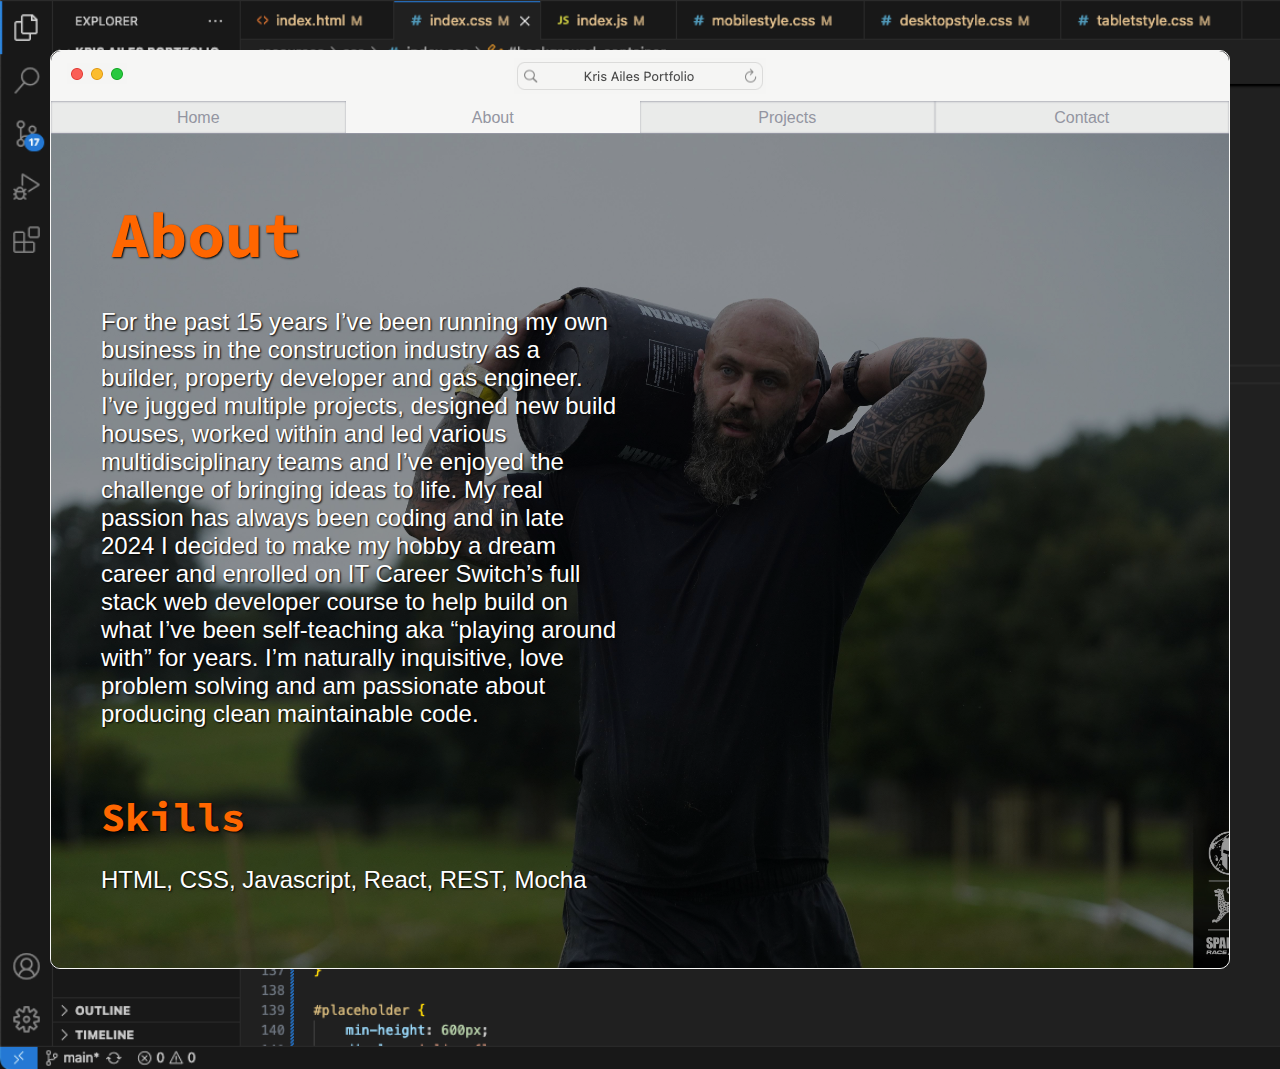
==== about.html @ efe9e151 "Added content to html files, added css styles for the updated html files, altered javascript animati" ====
<!DOCTYPE html>
<html lang="en">
    <head>
        <meta charset="UTF-8">
        <meta name="viewport" content="width=device-width, initial-scale=1.0">
        <title>About</title>
        <link rel="stylesheet" type="text/css" href="resources/css/index.css">
        <link rel="preconnect" href="https://fonts.googleapis.com">
        <link rel="preconnect" href="https://fonts.gstatic.com" crossorigin>
        <link href="https://fonts.googleapis.com/css2?family=Source+Code+Pro:ital,wght@0,200..900;1,200..900&display=swap" rel="stylesheet">
        <script defer src="resources/javascript/index.js"></script>
    </head>
    <body id="about">
        <div id="background-container">
            <div id="page-container">
                <header id="page-container-header">
                    <div id="close-buttons"><img src="resources/images/close-buttons.png" alt="Close buttons"></div>
                    <div id="search-bar"><img src="resources/images/search-bar.png" alt="Search bar"></div>
                </header>
                <nav>
                    <ul>
                        <li><a href="home.html">Home</a></li><li><span>About</span></li><li><a href="projects.html">Projects</a></li><li><a href="contact.html">Contact</a></li>
                    </ul>
                </nav>
                <main id="about-background">
                    <div id="layer">
                        <section id="page-content">
                            <h1>About</h1>
                            <p>For the past 15 years I&rsquo;ve been running my own business in the construction industry as a builder, property developer and gas engineer. I&rsquo;ve jugged multiple projects, designed new build houses, worked within and led various multidisciplinary teams and I&rsquo;ve enjoyed the challenge of bringing ideas to life.
                                My real passion has always been coding and in late 2024 I decided to make my hobby a dream career and enrolled on IT Career Switch&rsquo;s full stack web developer course to help build on what I&rsquo;ve been self-teaching aka “playing around with” for years.
                                I&rsquo;m naturally inquisitive, love problem solving and am passionate about producing clean maintainable code.</p>
                            <p id="skills-sub-heading">Skills</p>
                            <p>HTML, CSS, Javascript, React, REST, Mocha</p>
                            </section>  
                    </div>            
                </main>
            </div> 
        </div>
    </body>
</html>
---- resources/css/index.css ----
@import url("desktopstyle.css");
@import url("tabletstyle.css");
@import url("mobilestyle.css");

body {
    background-color: #191919;
    font-size: 16px;
    font-family: Arial, Helvetica, sans-serif;
    color: white;
    padding: 0;
    margin: 0;
    box-sizing: border-box;
}

h1 {
    font-family: "Source Code Pro", serif;
    font-style: normal;
    font-size: 64px;
    color: #FF6600;
    text-shadow: 1px 1px 2px black;
    margin: 10px;
}

h2 {
    font-family: "Source Code Pro", serif;
    font-size: 24px;
    text-shadow: 1px 1px 2px black;
    font-weight: 700;
    color: #FF6600;
}

#sub-heading {
    font-size: 40px;
    text-shadow: 1px 1px 2px black;
    font-weight: 700;
}

#skills-sub-heading {
    font-family: "Source Code Pro", serif;
    font-size: 40px;
    text-shadow: 1px 1px 2px black;
    font-weight: 700;
    color: #FF6600;
    margin-bottom: 0;
}

p {
    font-size: 24px;
    font-weight: 500;
    text-shadow: 1px 1px 2px black;
}

button,
input,
select,
textarea {
    display: block;
    font-size: 16px;
    width: 100%;
    height: 30px;
    padding: 5px;
    margin: 0;
    box-sizing: border-box;
    appearance: none;
    background-color: white;
    border: none;
    border-radius: 5px;
    box-shadow: inset 1px 1px 3px #ccc;
}

#contact-form {
    display: flex;
    flex-direction: column;
    max-width: 400px;
    margin: 0;
    padding: 25px;
    box-sizing: border-box;
    background-color: rgba(0, 0, 0, 0.5);
    border-radius: 10px;
}

#message {
    height: auto;
}

#form-output {
    display: none;
    flex-direction: column;
    max-width: 400px;
    margin: 0;
    padding: 25px;
    box-sizing: border-box;
    background-color: rgba(0, 0, 0, 0.5);
    border-radius: 10px;
}

.submit {
    font-size: 100%;
    margin: 0 auto;
    padding: 5px;
    width: 60%;
    text-shadow: none;
    background-color: #eaebea;
    color: #9395a1;
    box-shadow: inset 1px 1px 3px #9395a1;
    border: 0.5px solid #9395a1;
}

.submit:hover {
    background-color: lightgray;
}

header {
    display: flex;
    align-items: center;
    justify-content: center;
    background-color: #f6f6f5;
    margin: 0;
    height: 50px;
    width: 100%;
    border-top-left-radius: 10px;
    border-top-right-radius: 10px;
}

#close-buttons {
    margin: 12px auto auto 16px;
}

#search-bar {
    text-align: center;
    width: 100%;
    padding-top: 4px;
    padding-right: 76px;
}

nav {
    display: block;
}

nav ul {
    display: block;
    list-style-type: none;
    text-align: center;
    margin: 0;
    padding: 0;
}

nav ul li {
    width: 25%;
    display: inline-block;
}

nav ul li span {
    padding-top: 8px;
    display: inline-block;
    width: 100%;
    height: 24px;
    background-color: #f6f6f5;
    color: #9395a1;
    border-bottom: 0.5px solid #9395a1; 
}

nav li a {
    display: inline-block;
    width: 100%;
    height: 24px;
    background-color: #eaebea;
    color: #9395a1;
    text-decoration: none;
    padding-top: 8px;
    box-shadow: inset 0px 0.5px 2px #9395a1;
    border-bottom: 0.5px solid #9395a1;
}

nav li a:hover {
    background-color: lightgray;
}

main {
    display: flex;
    flex: 1 1 0;
    padding: 0px;
    background-color: black;
    width: 100%;
    border-radius: 0 0 10px 10px;
}

#background-container {
    display: flex;
    flex: 0 1 0;
    background-color: #191919;
    background-image: url("../images/page-background.png");
    background-repeat: no-repeat;
    background-size: cover;
    width: 100%;
    min-height: 970px;
}

#home-background {
    display: flex;
    flex: 1 1 0;
    background-image: url("../images/home-background.jpg");
    background-repeat: no-repeat;
    background-size: cover;
    background-position-y: center;
    background-position-x: center;
    width: 100%;
    border-radius: 0 0 10px 10px;
}

#about-background {
    display: flex;
    flex: 1 1 0;
    background-image: url("../images/about-background.jpeg");
    background-repeat: no-repeat;
    background-size: cover;
    background-position-y: center;
    background-position-x: center;
    width: 100%;
    border-radius: 0 0 10px 10px;
}

#projects-background {
    background-image: url("../images/projects-background.jpg");
    background-repeat: no-repeat;
    background-size: cover;
    background-position-y: center;
    background-position-x: center;
}

#contact-background {
    background-image: url("../images/contact-background.jpg");
    background-repeat: no-repeat;
    background-size: cover;
    background-position-y: center;
    background-position-x: center;
}

#page-container {
    animation: slide 1s forwards;
    transform: translate(-200%, 200%);
    display: flex;
    flex-direction: column;
    min-height: 820px;
    width: 100%;
    min-width: 370px;
    padding: 0;
    border: 0.5px solid #f6f6f5;
    border-radius: 10px;
}

@keyframes slide {
    0% {transform: translate(-200%, 200%);}
    100% {transform: translateY(0%);}
}

#layer {
    background-color: rgba(0, 0, 0, 0.4);
    width: 100%;
    border-radius: 0 0 10px 10px;
}

#page-content {
    display: flex;
    flex-direction: column;
    flex: 1 1 auto;
    border-radius: 10px;
}

#server-started {
    display: none;
    position: absolute;
    bottom: 25px;
    right: 15px;
    z-index: 2;
}

#server-offline {
    display: none;
    position: absolute;
    bottom: 24px;
    right: 14px;
    z-index: 1;
}

#github {
    background-color: white;
    height: 32px;
    width: 32px;
    border-radius: 100%;
}

#linkedin {
    width: 32px;
    height: 32px;
}

#contact-links {
    display: flex;
    align-items: center;
    flex-wrap: wrap;
    padding-top: 25px;
}

#contact-links span {
    padding: 10px;
}

#project-box {
    display: block;
    box-sizing: border-box;
    width: 80%;
    margin: 0 auto 50px auto;
}

#projects-list {
    display: flex;
    flex-flow: row wrap;
    align-items: center;
    justify-content: center;
    list-style: none;
    margin: 0;
    padding: 0;
}

.project-container {
    display: flex;
    flex-direction: column;
    flex: 0 1 auto;
    background-color: rgba(0, 0, 0, 0.5);
    width: 350px;
    height: 450px;
    margin: 10px;
    padding: 0px;
    opacity: 1;
}

.project-container p {
    font-size: 16px;
    font-weight: 400;
    padding-left: 10px;
    padding-right: 10px;
}

#kris-ailes-portfolio {
    display: none;
    flex-direction: column;
    justify-content: center;
    align-content: center;
    flex: 1 1 auto;
    text-align: center;
    width: 350px;
    height: 450px;
    position: absolute;
    background-color: rgba(255, 102, 0, 0.6);
    margin: 0px;
    padding: 0;
}

.project-button {
    width: 40%;
    margin: 0 auto;
    background-color: #FF6600;
    box-shadow: inset 1px 1px 3px black;
    font-size: 16px;
    font-weight: 400;
    text-shadow: 1px 1px 2px black;
    color: white;
}

.project-button:hover {
    box-shadow: 1px 1px 3px black;
}
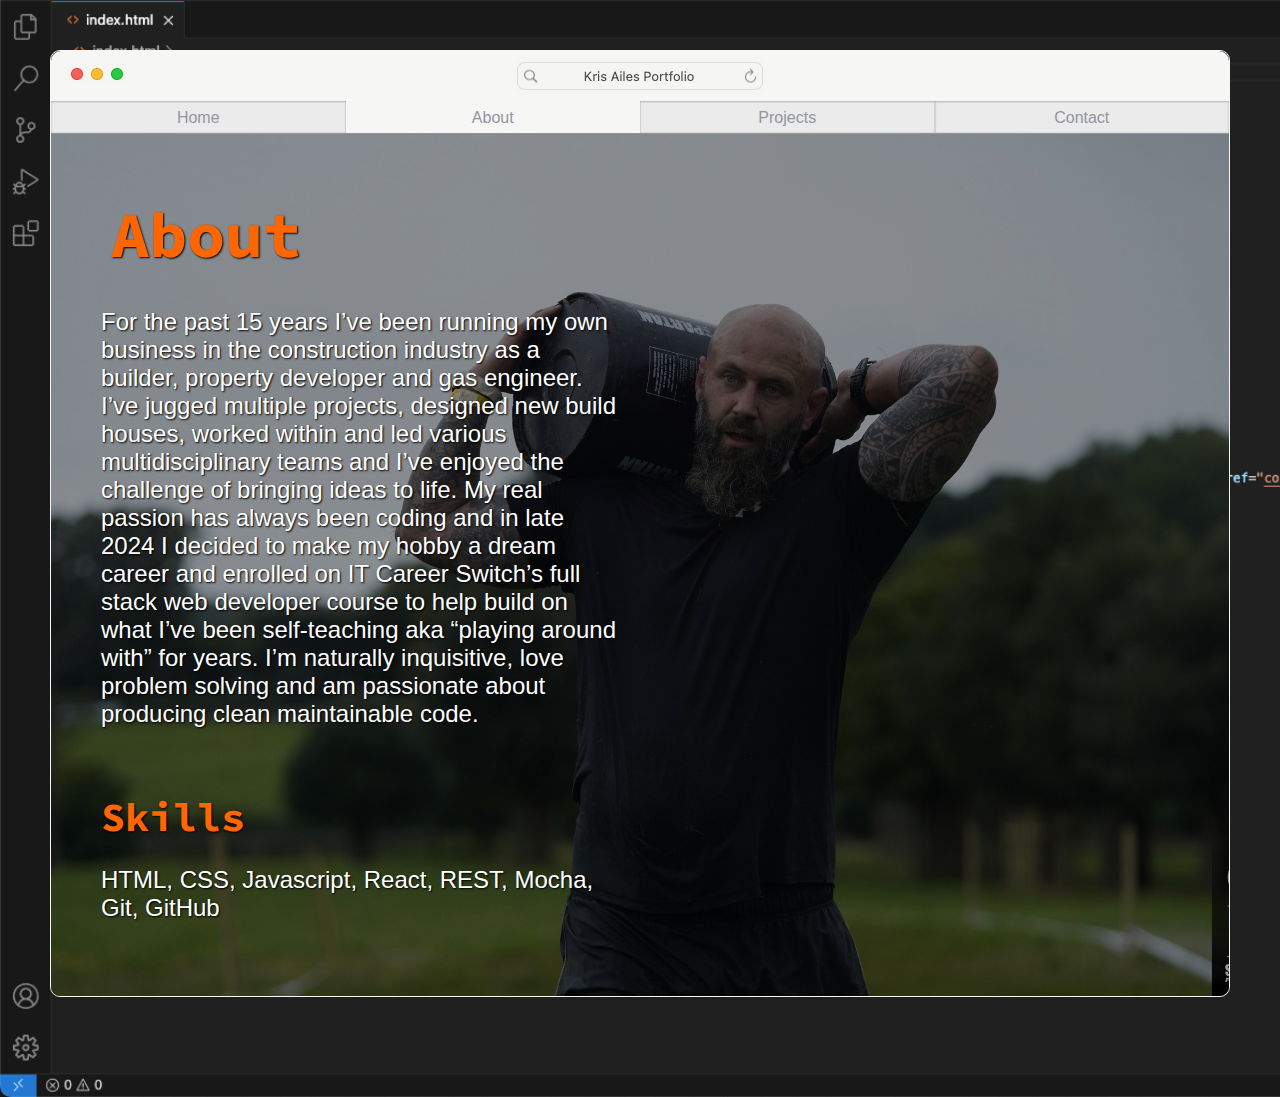
==== commit d9e0b41f: "Update links and related styles" ====
--- a/about.html
+++ b/about.html
@@ -11,30 +11,40 @@
         <script defer src="resources/javascript/index.js"></script>
     </head>
     <body id="about">
+        <!-- BACKGROUND CONTAINER to control the size of the background image in relation to screen size -->
         <div id="background-container">
+            <!-- MAIN PAGE CONTAINER to give the site the effect of being a seperate window from the background -->
             <div id="page-container">
+                <!-- This is the HEADER section -->
                 <header id="page-container-header">
                     <div id="close-buttons"><img src="resources/images/close-buttons.png" alt="Close buttons"></div>
                     <div id="search-bar"><img src="resources/images/search-bar.png" alt="Search bar"></div>
                 </header>
+                <!-- This is the NAV section -->
                 <nav>
                     <ul>
+                        <!-- NAV list items are on the same line to prevent white space in the nav bar -->
                         <li><a href="home.html">Home</a></li><li><span>About</span></li><li><a href="projects.html">Projects</a></li><li><a href="contact.html">Contact</a></li>
                     </ul>
                 </nav>
+                <!-- This is the MAIN section -->
                 <main id="about-background">
+                    <!-- div to add a filter effect on top of the background image to make the text easier to read -->
                     <div id="layer">
+                        <!-- main page content -->
                         <section id="page-content">
                             <h1>About</h1>
                             <p>For the past 15 years I&rsquo;ve been running my own business in the construction industry as a builder, property developer and gas engineer. I&rsquo;ve jugged multiple projects, designed new build houses, worked within and led various multidisciplinary teams and I&rsquo;ve enjoyed the challenge of bringing ideas to life.
                                 My real passion has always been coding and in late 2024 I decided to make my hobby a dream career and enrolled on IT Career Switch&rsquo;s full stack web developer course to help build on what I&rsquo;ve been self-teaching aka “playing around with” for years.
                                 I&rsquo;m naturally inquisitive, love problem solving and am passionate about producing clean maintainable code.</p>
                             <p id="skills-sub-heading">Skills</p>
-                            <p>HTML, CSS, Javascript, React, REST, Mocha</p>
+                            <p>HTML, CSS, Javascript, React, REST, Mocha, Git, GitHub</p>
                             </section>  
                     </div>            
                 </main>
             </div> 
         </div>
+        <!-- floating div to hold the back to the top button -->
+        <div id="back-to-top">Back to Top</div>
     </body>
 </html>--- a/resources/css/index.css
+++ b/resources/css/index.css
@@ -1,6 +1,8 @@
 @import url("desktopstyle.css");
 @import url("tabletstyle.css");
 @import url("mobilestyle.css");
+
+/* -------------------- UNIVERSAL STYLING --------------------*/
 
 body {
     background-color: #191919;
@@ -27,6 +29,141 @@
     text-shadow: 1px 1px 2px black;
     font-weight: 700;
     color: #FF6600;
+    padding-left: 10px;
+    padding-right: 10px;
+}
+
+p {
+    font-size: 24px;
+    font-weight: 500;
+    text-shadow: 1px 1px 2px black;
+}
+
+#page-content {
+    display: flex;
+    flex-direction: column;
+    flex: 1 1 auto;
+    border-radius: 10px;
+}
+
+#back-to-top {
+    display: none;
+    position: fixed;
+    bottom: 50px;
+    right: 50px;
+    border: 0.5px solid #f6f6f5;
+    border-radius: 10px;
+    padding: 5px;
+    z-index: 999;
+    cursor: pointer;
+    box-shadow: 1px 1px 3px black;
+    /*background-color: #eaebea;
+    color: #9395a1;*/
+}
+
+#back-to-top:hover {
+    box-shadow: inset 1px 1px 3px black;
+    cursor: pointer;
+    /*background-color: lightgray;*/
+}
+
+/* -------------------- BACKGROUND CONTAINER STYLING --------------------*/
+#background-container {
+    display: flex;
+    flex: 0 1 0;
+    background-color: #191919;
+    background-image: url("../images/page-background.png");
+    background-repeat: no-repeat;
+    background-size: cover;
+    width: 100%;
+    min-height: 970px;
+}
+
+/* -------------------- MAIN CONTENT CONTAINER STYLING --------------------*/
+#page-container {
+    animation: slide 1s forwards;
+    transform: translate(-200%, 200%);
+    display: flex;
+    flex-direction: column;
+    min-height: 820px;
+    width: 100%;
+    min-width: 370px;
+    padding: 0;
+    border: 0.5px solid #f6f6f5;
+    border-radius: 10px;
+}
+
+@keyframes slide {
+    0% {transform: translate(-200%, 200%);}
+    100% {transform: translateY(0%);}
+}
+
+/* -------------------- HEADER STYLING --------------------*/
+header {
+    display: flex;
+    align-items: center;
+    justify-content: center;
+    background-color: #f6f6f5;
+    margin: 0;
+    height: 50px;
+    width: 100%;
+    border-top-left-radius: 10px;
+    border-top-right-radius: 10px;
+}
+
+#close-buttons {
+    margin: 12px auto auto 16px;
+}
+
+#search-bar {
+    text-align: center;
+    width: 100%;
+    padding-top: 4px;
+    padding-right: 76px;
+}
+
+/* -------------------- NAV STYLING --------------------*/
+nav {
+    display: block;
+}
+
+nav ul {
+    display: block;
+    list-style-type: none;
+    text-align: center;
+    margin: 0;
+    padding: 0;
+}
+
+nav ul li {
+    width: 25%;
+    display: inline-block;
+}
+
+nav ul li span {
+    padding-top: 8px;
+    display: inline-block;
+    width: 100%;
+    height: 24px;
+    background-color: #f6f6f5;
+    color: #9395a1;
+    border-bottom: 0.5px solid #9395a1; 
+}
+
+nav li a {
+    display: inline-block;
+    width: 100%;
+    height: 24px;
+    background-color: #eaebea;
+    color: #9395a1;
+    text-decoration: none;
+    padding-top: 8px;
+    box-shadow: inset 0px 0.5px 2px #9395a1;
+    border-bottom: 0.5px solid #9395a1;
+}
+
+nav li a:hover {
+    background-color: lightgray;
 }
 
 #sub-heading {
@@ -44,12 +181,227 @@
     margin-bottom: 0;
 }
 
-p {
+/* -------------------- MAIN STYLING --------------------*/
+main {
+    display: flex;
+    flex: 1 1 0;
+    padding: 0px;
+    background-color: black;
+    width: 100%;
+    border-radius: 0 0 10px 10px;
+}
+
+/* -------------------- FILTER LAYER STYLING --------------------*/
+#layer {
+    background-color: rgba(0, 0, 0, 0.4);
+    width: 100%;
+    border-radius: 0 0 10px 10px;
+}
+
+/* -------------------- HOME PAGE SPECIFIC STYLING --------------------*/
+#home-background {
+    display: flex;
+    flex: 1 1 0;
+    background-image: url("../images/home-background.jpg");
+    background-repeat: no-repeat;
+    background-size: cover;
+    background-position-y: center;
+    background-position-x: center;
+    width: 100%;
+    border-radius: 0 0 10px 10px;
+}
+
+#server-started {
+    display: none;
+    position: absolute;
+    bottom: 25px;
+    right: 15px;
+    z-index: 2;
+}
+
+#server-offline {
+    display: none;
+    position: absolute;
+    bottom: 24px;
+    right: 14px;
+    z-index: 1;
+}
+
+/* -------------------- ABOUT PAGE SPECIFIC STYLING --------------------*/
+#about-background {
+    display: flex;
+    flex: 1 1 0;
+    background-image: url("../images/about-background.jpeg");
+    background-repeat: no-repeat;
+    background-size: cover;
+    background-position-y: center;
+    background-position-x: center;
+    width: 100%;
+    border-radius: 0 0 10px 10px;
+}
+
+/* -------------------- PROJECTS PAGE SPECIFIC STYLING --------------------*/
+#projects-background {
+    background-image: url("../images/projects-background.jpg");
+    background-repeat: no-repeat;
+    background-size: cover;
+    background-position-y: center;
+    background-position-x: center;
+}
+
+#project-box {
+    display: flex;
+    flex-flow: row wrap;
+    align-items: center;
+    justify-content: center;
+    box-sizing: border-box;
+    width: 80%;
+    margin: 0 auto 50px auto;
+    padding: 0;
+}
+
+#kris-ailes-portfolio-fullscreen {
+    display: none;
+}
+
+#project-2-fullscreen {
+    display: none;
+}
+
+#project-3-fullscreen {
+    display: none;
+}
+
+#project-4-fullscreen {
+    display: none;
+}
+
+#project-5-fullscreen {
+    display: none;
+}
+
+#project-6-fullscreen {
+    display: none;
+}
+
+.project-container {
+    display: flex;
+    flex-direction: column;
+    flex: 0 1 auto;
+    background-color: rgba(0, 0, 0, 0.5);
+    width: 350px;
+    height: 500px;
+    margin: 10px;
+    padding: 0px;
+    opacity: 1;
+}
+
+.project-container p {
+    font-size: 16px;
+    font-weight: 400;
+    padding-left: 10px;
+    padding-right: 10px;
+}
+
+.project-container img {
+    padding: 10px;
+}
+
+.hover-layer {
+    display: none;
+    flex-direction: column;
+    justify-content: center;
+    align-content: center;
+    flex: 1 1 auto;
+    text-align: center;
+    width: 350px;
+    height: 500px;
+    position: absolute;
+    background-color: rgba(255, 102, 0, 0.6);
+    margin: 0px;
+    padding: 0;
+}
+
+.hover-layer a {
+    text-decoration: none;
+    color: white;
+    font-size: 16px;
+    font-weight: 400;
+    text-shadow: 1px 1px 2px black;
+}
+
+.project-button {
+    width: 40%;
+    margin: 0 auto;
+    background-color: #FF6600;
+    box-shadow: 1px 1px 3px black;
+    font-size: 16px;
+    font-weight: 400;
+    text-shadow: 1px 1px 2px black;
+    color: white;
+}
+
+.project-button:active {
+    box-shadow: inset 1px 1px 3px black;
+}
+
+.large-project-container {
+    position: relative;
+    flex-direction: column;
+    flex: 0 1 auto;
+    background-color: rgba(0, 0, 0, 0.5);
+    width: 100%;
+    height: auto;
+    margin: 0;
+    padding: 25px;
+}
+
+.large-project-container h2 {
+    font-size: 32px;
+    padding: 0;
+}
+
+.large-project-container p {
     font-size: 24px;
-    font-weight: 500;
-    text-shadow: 1px 1px 2px black;
-}
-
+    font-weight: 400;
+}
+
+.large-project-container ul {
+    font-size: 24px;
+    font-weight: 400;
+}
+
+.large-project-container span {
+    display: flex;
+    flex-direction: row;
+    flex-wrap: wrap;
+    align-items: center;
+    padding-top: 15px;
+    font-size: 24px;
+    font-weight: 400;
+}
+
+.large-project-container span img {
+    margin-left: 10px;
+    margin-right: 5px;
+}
+
+.close {
+    position: absolute;
+    text-align: center;
+    width: 30px;
+    height: 30px;
+    padding: 5px;
+    font-size: 24px;
+    background-color: rgba(0, 0, 0, 0.5);
+    cursor: pointer;
+}
+
+.close:hover {
+    background-color: rgba(0, 0, 0, 0.7);
+}
+
+/* -------------------- CONTACT PAGE SPECIFIC STYLING --------------------*/
 button,
 input,
 select,
@@ -92,6 +444,33 @@
     box-sizing: border-box;
     background-color: rgba(0, 0, 0, 0.5);
     border-radius: 10px;
+}
+
+#contact-background {
+    background-image: url("../images/contact-background.jpg");
+    background-repeat: no-repeat;
+    background-size: cover;
+    background-position-y: center;
+    background-position-x: center;
+}
+
+#contact-links {
+    display: flex;
+    align-items: center;
+    flex-wrap: wrap;
+    padding-top: 25px;
+}
+
+#contact-links span {
+    padding: 10px;
+}
+
+#contact-links span a {
+    text-decoration: none;
+    color: white;
+    font-size: 16px;
+    font-weight: 400;
+    text-shadow: 1px 1px 2px black;
 }
 
 .submit {
@@ -110,264 +489,14 @@
     background-color: lightgray;
 }
 
-header {
-    display: flex;
-    align-items: center;
-    justify-content: center;
-    background-color: #f6f6f5;
-    margin: 0;
-    height: 50px;
-    width: 100%;
-    border-top-left-radius: 10px;
-    border-top-right-radius: 10px;
-}
-
-#close-buttons {
-    margin: 12px auto auto 16px;
-}
-
-#search-bar {
-    text-align: center;
-    width: 100%;
-    padding-top: 4px;
-    padding-right: 76px;
-}
-
-nav {
-    display: block;
-}
-
-nav ul {
-    display: block;
-    list-style-type: none;
-    text-align: center;
-    margin: 0;
-    padding: 0;
-}
-
-nav ul li {
-    width: 25%;
-    display: inline-block;
-}
-
-nav ul li span {
-    padding-top: 8px;
-    display: inline-block;
-    width: 100%;
-    height: 24px;
-    background-color: #f6f6f5;
-    color: #9395a1;
-    border-bottom: 0.5px solid #9395a1; 
-}
-
-nav li a {
-    display: inline-block;
-    width: 100%;
-    height: 24px;
-    background-color: #eaebea;
-    color: #9395a1;
-    text-decoration: none;
-    padding-top: 8px;
-    box-shadow: inset 0px 0.5px 2px #9395a1;
-    border-bottom: 0.5px solid #9395a1;
-}
-
-nav li a:hover {
-    background-color: lightgray;
-}
-
-main {
-    display: flex;
-    flex: 1 1 0;
-    padding: 0px;
-    background-color: black;
-    width: 100%;
-    border-radius: 0 0 10px 10px;
-}
-
-#background-container {
-    display: flex;
-    flex: 0 1 0;
-    background-color: #191919;
-    background-image: url("../images/page-background.png");
-    background-repeat: no-repeat;
-    background-size: cover;
-    width: 100%;
-    min-height: 970px;
-}
-
-#home-background {
-    display: flex;
-    flex: 1 1 0;
-    background-image: url("../images/home-background.jpg");
-    background-repeat: no-repeat;
-    background-size: cover;
-    background-position-y: center;
-    background-position-x: center;
-    width: 100%;
-    border-radius: 0 0 10px 10px;
-}
-
-#about-background {
-    display: flex;
-    flex: 1 1 0;
-    background-image: url("../images/about-background.jpeg");
-    background-repeat: no-repeat;
-    background-size: cover;
-    background-position-y: center;
-    background-position-x: center;
-    width: 100%;
-    border-radius: 0 0 10px 10px;
-}
-
-#projects-background {
-    background-image: url("../images/projects-background.jpg");
-    background-repeat: no-repeat;
-    background-size: cover;
-    background-position-y: center;
-    background-position-x: center;
-}
-
-#contact-background {
-    background-image: url("../images/contact-background.jpg");
-    background-repeat: no-repeat;
-    background-size: cover;
-    background-position-y: center;
-    background-position-x: center;
-}
-
-#page-container {
-    animation: slide 1s forwards;
-    transform: translate(-200%, 200%);
-    display: flex;
-    flex-direction: column;
-    min-height: 820px;
-    width: 100%;
-    min-width: 370px;
-    padding: 0;
-    border: 0.5px solid #f6f6f5;
-    border-radius: 10px;
-}
-
-@keyframes slide {
-    0% {transform: translate(-200%, 200%);}
-    100% {transform: translateY(0%);}
-}
-
-#layer {
-    background-color: rgba(0, 0, 0, 0.4);
-    width: 100%;
-    border-radius: 0 0 10px 10px;
-}
-
-#page-content {
-    display: flex;
-    flex-direction: column;
-    flex: 1 1 auto;
-    border-radius: 10px;
-}
-
-#server-started {
-    display: none;
-    position: absolute;
-    bottom: 25px;
-    right: 15px;
-    z-index: 2;
-}
-
-#server-offline {
-    display: none;
-    position: absolute;
-    bottom: 24px;
-    right: 14px;
-    z-index: 1;
-}
-
-#github {
+.github {
     background-color: white;
     height: 32px;
     width: 32px;
     border-radius: 100%;
 }
 
-#linkedin {
+.linkedin {
     width: 32px;
     height: 32px;
-}
-
-#contact-links {
-    display: flex;
-    align-items: center;
-    flex-wrap: wrap;
-    padding-top: 25px;
-}
-
-#contact-links span {
-    padding: 10px;
-}
-
-#project-box {
-    display: block;
-    box-sizing: border-box;
-    width: 80%;
-    margin: 0 auto 50px auto;
-}
-
-#projects-list {
-    display: flex;
-    flex-flow: row wrap;
-    align-items: center;
-    justify-content: center;
-    list-style: none;
-    margin: 0;
-    padding: 0;
-}
-
-.project-container {
-    display: flex;
-    flex-direction: column;
-    flex: 0 1 auto;
-    background-color: rgba(0, 0, 0, 0.5);
-    width: 350px;
-    height: 450px;
-    margin: 10px;
-    padding: 0px;
-    opacity: 1;
-}
-
-.project-container p {
-    font-size: 16px;
-    font-weight: 400;
-    padding-left: 10px;
-    padding-right: 10px;
-}
-
-#kris-ailes-portfolio {
-    display: none;
-    flex-direction: column;
-    justify-content: center;
-    align-content: center;
-    flex: 1 1 auto;
-    text-align: center;
-    width: 350px;
-    height: 450px;
-    position: absolute;
-    background-color: rgba(255, 102, 0, 0.6);
-    margin: 0px;
-    padding: 0;
-}
-
-.project-button {
-    width: 40%;
-    margin: 0 auto;
-    background-color: #FF6600;
-    box-shadow: inset 1px 1px 3px black;
-    font-size: 16px;
-    font-weight: 400;
-    text-shadow: 1px 1px 2px black;
-    color: white;
-}
-
-.project-button:hover {
-    box-shadow: 1px 1px 3px black;
 }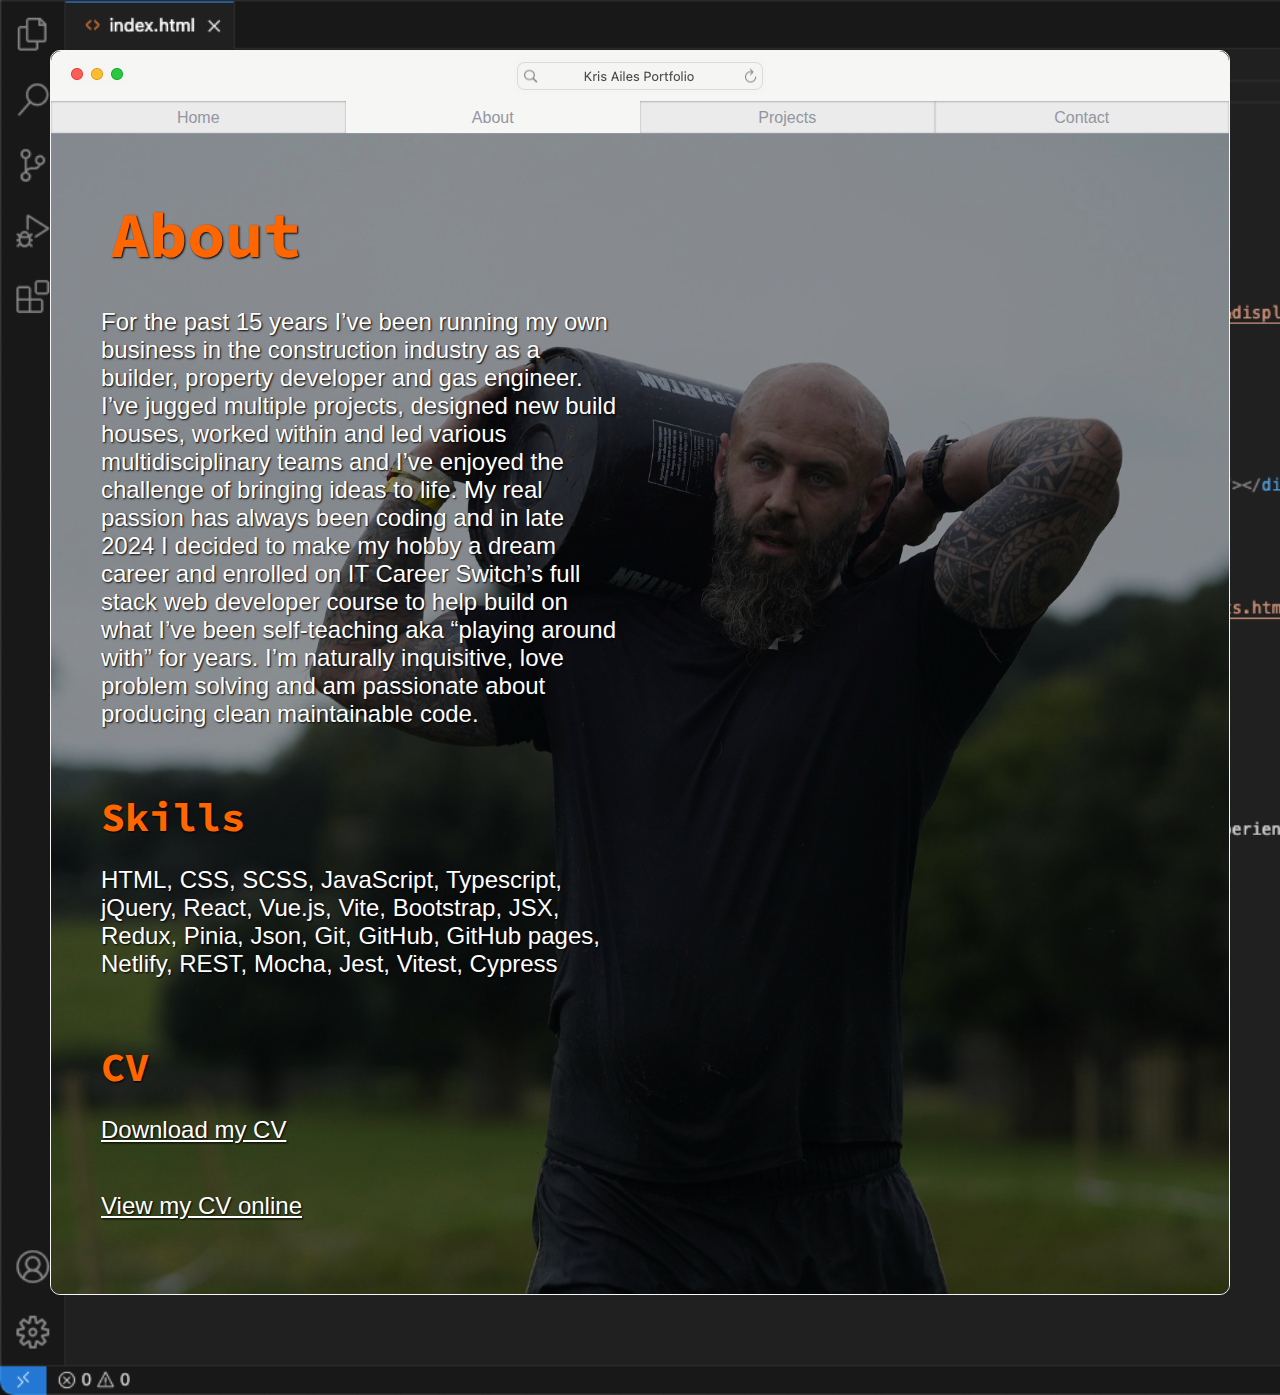
==== commit 1b5fa40e: "Added projects and readme" ====
--- a/about.html
+++ b/about.html
@@ -38,8 +38,11 @@
                                 My real passion has always been coding and in late 2024 I decided to make my hobby a dream career and enrolled on IT Career Switch&rsquo;s full stack web developer course to help build on what I&rsquo;ve been self-teaching aka “playing around with” for years.
                                 I&rsquo;m naturally inquisitive, love problem solving and am passionate about producing clean maintainable code.</p>
                             <p id="skills-sub-heading">Skills</p>
-                            <p>HTML, CSS, Javascript, React, REST, Mocha, Git, GitHub</p>
-                            </section>  
+                            <p>HTML, CSS, SCSS, JavaScript, Typescript, jQuery,  React, Vue.js, Vite, Bootstrap, JSX, Redux, Pinia, Json, Git, GitHub, GitHub pages, Netlify, REST, Mocha, Jest, Vitest, Cypress</p>
+                            <p id="skills-sub-heading">CV</p>
+                            <p class="cv-download"><a href="resources/pdf/Kris_Ailes_CV.pdf" download="Kris Ailes CV">Download my CV</a></p>
+                            <p class="cv-download"><a href="resources/images/kris_ailes_cv.png" target="_blank">View my CV online</a></p>
+                        </section>  
                     </div>            
                 </main>
             </div> 
--- a/resources/css/index.css
+++ b/resources/css/index.css
@@ -17,52 +17,52 @@
 h1 {
     font-family: "Source Code Pro", serif;
     font-style: normal;
-    font-size: 64px;
+    font-size: 4rem;
     color: #FF6600;
-    text-shadow: 1px 1px 2px black;
-    margin: 10px;
+    text-shadow: 0.0625rem 0.0625rem 0.125rem black;
+    margin: 0.625rem;
 }
 
 h2 {
     font-family: "Source Code Pro", serif;
-    font-size: 24px;
-    text-shadow: 1px 1px 2px black;
+    font-size: 1.5rem;
+    text-shadow: 0.0625rem 0.0625rem 0.125rem black;
     font-weight: 700;
     color: #FF6600;
-    padding-left: 10px;
-    padding-right: 10px;
+    padding-left: 0.625rem;
+    padding-right: 0.625rem;
 }
 
 p {
-    font-size: 24px;
+    font-size: 1.5rem;
     font-weight: 500;
-    text-shadow: 1px 1px 2px black;
+    text-shadow: 0.0625rem 0.0625rem 0.125rem black;
 }
 
 #page-content {
     display: flex;
     flex-direction: column;
     flex: 1 1 auto;
-    border-radius: 10px;
+    border-radius: 0.625rem;
 }
 
 #back-to-top {
     display: none;
     position: fixed;
-    bottom: 50px;
-    right: 50px;
-    border: 0.5px solid #f6f6f5;
-    border-radius: 10px;
-    padding: 5px;
+    bottom: 3.125rem;
+    right: 3.125rem;
+    border: 0.03125rem solid #f6f6f5;
+    border-radius: 0.625rem;
+    padding: 0.3125rem;
     z-index: 999;
     cursor: pointer;
-    box-shadow: 1px 1px 3px black;
+    box-shadow: 0.0625rem 0.0625rem 0.1875rem black;
     /*background-color: #eaebea;
     color: #9395a1;*/
 }
 
 #back-to-top:hover {
-    box-shadow: inset 1px 1px 3px black;
+    box-shadow: inset 0.0625rem 0.0625rem 0.1875rem black;
     cursor: pointer;
     /*background-color: lightgray;*/
 }
@@ -76,7 +76,7 @@
     background-repeat: no-repeat;
     background-size: cover;
     width: 100%;
-    min-height: 970px;
+    min-height: 60.625rem;
 }
 
 /* -------------------- MAIN CONTENT CONTAINER STYLING --------------------*/
@@ -85,12 +85,12 @@
     transform: translate(-200%, 200%);
     display: flex;
     flex-direction: column;
-    min-height: 820px;
-    width: 100%;
-    min-width: 370px;
-    padding: 0;
-    border: 0.5px solid #f6f6f5;
-    border-radius: 10px;
+    min-height: 51.25rem;
+    width: 100%;
+    min-width: 23.125rem;
+    padding: 0;
+    border: 0.03125rem solid #f6f6f5;
+    border-radius: 0.625rem;
 }
 
 @keyframes slide {
@@ -105,21 +105,21 @@
     justify-content: center;
     background-color: #f6f6f5;
     margin: 0;
-    height: 50px;
-    width: 100%;
-    border-top-left-radius: 10px;
-    border-top-right-radius: 10px;
+    height: 3.125rem;
+    width: 100%;
+    border-top-left-radius: 0.625rem;
+    border-top-right-radius: 0.625rem;
 }
 
 #close-buttons {
-    margin: 12px auto auto 16px;
+    margin: 0.75rem auto auto 1rem;
 }
 
 #search-bar {
     text-align: center;
     width: 100%;
-    padding-top: 4px;
-    padding-right: 76px;
+    padding-top: 0.25rem;
+    padding-right: 4.75rem;
 }
 
 /* -------------------- NAV STYLING --------------------*/
@@ -141,25 +141,25 @@
 }
 
 nav ul li span {
-    padding-top: 8px;
+    padding-top: 0.5rem;
     display: inline-block;
     width: 100%;
-    height: 24px;
+    height: 1.5rem;
     background-color: #f6f6f5;
     color: #9395a1;
-    border-bottom: 0.5px solid #9395a1; 
+    border-bottom: 0.03125rem solid #9395a1; 
 }
 
 nav li a {
     display: inline-block;
     width: 100%;
-    height: 24px;
+    height: 1.5rem;
     background-color: #eaebea;
     color: #9395a1;
     text-decoration: none;
-    padding-top: 8px;
-    box-shadow: inset 0px 0.5px 2px #9395a1;
-    border-bottom: 0.5px solid #9395a1;
+    padding-top: 0.5rem;
+    box-shadow: inset 0 0.03125rem 0.125rem #9395a1;
+    border-bottom: 0.03125rem solid #9395a1;
 }
 
 nav li a:hover {
@@ -167,15 +167,15 @@
 }
 
 #sub-heading {
-    font-size: 40px;
-    text-shadow: 1px 1px 2px black;
+    font-size: 2.5rem;
+    text-shadow: 0.0625rem 0.0625rem 0.125rem black;
     font-weight: 700;
 }
 
 #skills-sub-heading {
     font-family: "Source Code Pro", serif;
-    font-size: 40px;
-    text-shadow: 1px 1px 2px black;
+    font-size: 2.5rem;
+    text-shadow: 0.0625rem 0.0625rem 0.125rem black;
     font-weight: 700;
     color: #FF6600;
     margin-bottom: 0;
@@ -185,17 +185,17 @@
 main {
     display: flex;
     flex: 1 1 0;
-    padding: 0px;
+    padding: 0;
     background-color: black;
     width: 100%;
-    border-radius: 0 0 10px 10px;
+    border-radius: 0 0 0.625rem 0.625rem;
 }
 
 /* -------------------- FILTER LAYER STYLING --------------------*/
 #layer {
     background-color: rgba(0, 0, 0, 0.4);
     width: 100%;
-    border-radius: 0 0 10px 10px;
+    border-radius: 0 0 0.625rem 0.625rem;
 }
 
 /* -------------------- HOME PAGE SPECIFIC STYLING --------------------*/
@@ -208,22 +208,22 @@
     background-position-y: center;
     background-position-x: center;
     width: 100%;
-    border-radius: 0 0 10px 10px;
+    border-radius: 0 0 0.625rem 0.625rem;
 }
 
 #server-started {
     display: none;
     position: absolute;
-    bottom: 25px;
-    right: 15px;
+    bottom: 1.5625rem;
+    right: 0.9375rem;
     z-index: 2;
 }
 
 #server-offline {
     display: none;
     position: absolute;
-    bottom: 24px;
-    right: 14px;
+    bottom: 1.5rem;
+    right: 0.875rem;
     z-index: 1;
 }
 
@@ -237,7 +237,12 @@
     background-position-y: center;
     background-position-x: center;
     width: 100%;
-    border-radius: 0 0 10px 10px;
+    border-radius: 0 0 0.625rem 0.625rem;
+}
+
+.cv-download a {
+    color: white;
+    text-shadow: 0.0625rem 0.0625rem 0.125rem black;
 }
 
 /* -------------------- PROJECTS PAGE SPECIFIC STYLING --------------------*/
@@ -256,7 +261,7 @@
     justify-content: center;
     box-sizing: border-box;
     width: 80%;
-    margin: 0 auto 50px auto;
+    margin: 0 auto 3.125rem auto;
     padding: 0;
 }
 
@@ -264,23 +269,35 @@
     display: none;
 }
 
-#project-2-fullscreen {
-    display: none;
-}
-
-#project-3-fullscreen {
-    display: none;
-}
-
-#project-4-fullscreen {
-    display: none;
-}
-
-#project-5-fullscreen {
-    display: none;
-}
-
-#project-6-fullscreen {
+#hoops-project-fullscreen {
+    display: none;
+}
+
+#holiday-claculator-project-fullscreen {
+    display: none;
+}
+
+#jokes-project-fullscreen {
+    display: none;
+}
+
+#card-validator-project-fullscreen {
+    display: none;
+}
+
+#jammming-project-fullscreen {
+    display: none;
+}
+
+#redditlite-project-fullscreen {
+    display: none;
+}
+
+#rock-paper-scissors-project-fullscreen {
+    display: none;
+}
+
+#daily-planner-project-fullscreen {
     display: none;
 }
 
@@ -289,22 +306,22 @@
     flex-direction: column;
     flex: 0 1 auto;
     background-color: rgba(0, 0, 0, 0.5);
-    width: 350px;
-    height: 500px;
-    margin: 10px;
-    padding: 0px;
+    width: 21.875rem;
+    height: 31.25rem;
+    margin: 0.625rem;
+    padding: 0;
     opacity: 1;
 }
 
 .project-container p {
-    font-size: 16px;
-    font-weight: 400;
-    padding-left: 10px;
-    padding-right: 10px;
+    font-size: 1rem;
+    font-weight: 400;
+    padding-left: 0.625rem;
+    padding-right: 0.625rem;
 }
 
 .project-container img {
-    padding: 10px;
+    padding: 0.625rem;
 }
 
 .hover-layer {
@@ -314,35 +331,52 @@
     align-content: center;
     flex: 1 1 auto;
     text-align: center;
-    width: 350px;
-    height: 500px;
+    width: 21.875rem;
+    height: 31.25rem;
     position: absolute;
     background-color: rgba(255, 102, 0, 0.6);
-    margin: 0px;
+    margin: 0;
     padding: 0;
 }
 
 .hover-layer a {
     text-decoration: none;
     color: white;
-    font-size: 16px;
-    font-weight: 400;
-    text-shadow: 1px 1px 2px black;
+    font-size: 1rem;
+    font-weight: 400;
+    text-shadow: 0.0625rem 0.0625rem 0.125rem black;
+}
+
+.hover-layer a:visited {
+    text-decoration: none;
+    color: white;
+    font-size: 1rem;
+    font-weight: 400;
+    text-shadow: 0.0625rem 0.0625rem 0.125rem black;
+}
+
+.hover-layer a:hover {
+    text-decoration: none;
+    color: white;
+    font-size: 1rem;
+    font-weight: 400;
+    text-shadow: 0.0625rem 0.0625rem 0.125rem black;
 }
 
 .project-button {
     width: 40%;
     margin: 0 auto;
     background-color: #FF6600;
-    box-shadow: 1px 1px 3px black;
-    font-size: 16px;
-    font-weight: 400;
-    text-shadow: 1px 1px 2px black;
-    color: white;
+    box-shadow: 0.0625rem 0.0625rem 0.1875rem black;
+    font-size: 1rem;
+    font-weight: 400;
+    text-shadow: 0.0625rem 0.0625rem 0.125rem black;
+    color: white;
+    cursor: pointer;
 }
 
 .project-button:active {
-    box-shadow: inset 1px 1px 3px black;
+    box-shadow: inset 0.0625rem 0.0625rem 0.1875rem black;
 }
 
 .large-project-container {
@@ -353,21 +387,28 @@
     width: 100%;
     height: auto;
     margin: 0;
-    padding: 25px;
+    padding: 1.5625rem;
+    font-weight: 400;
+}
+
+.large-project-container a {
+    color: white;
+    font-size: 1.5rem;
+    text-shadow: 0.0625rem 0.0625rem 0.125rem black;
 }
 
 .large-project-container h2 {
-    font-size: 32px;
+    font-size: 2rem;
     padding: 0;
 }
 
 .large-project-container p {
-    font-size: 24px;
+    font-size: 1.5rem;
     font-weight: 400;
 }
 
 .large-project-container ul {
-    font-size: 24px;
+    font-size: 1.5rem;
     font-weight: 400;
 }
 
@@ -376,23 +417,22 @@
     flex-direction: row;
     flex-wrap: wrap;
     align-items: center;
-    padding-top: 15px;
-    font-size: 24px;
+    padding-top: 0.9375rem;
     font-weight: 400;
 }
 
 .large-project-container span img {
-    margin-left: 10px;
-    margin-right: 5px;
+    margin-left: 0.625rem;
+    margin-right: 0.3125rem;
 }
 
 .close {
     position: absolute;
     text-align: center;
-    width: 30px;
-    height: 30px;
-    padding: 5px;
-    font-size: 24px;
+    width: 1.875rem;
+    height: 1.875rem;
+    padding: 0.3125rem;
+    font-size: 1.5rem;
     background-color: rgba(0, 0, 0, 0.5);
     cursor: pointer;
 }
@@ -407,28 +447,28 @@
 select,
 textarea {
     display: block;
-    font-size: 16px;
-    width: 100%;
-    height: 30px;
-    padding: 5px;
+    font-size: 1rem;
+    width: 100%;
+    height: 1.875rem;
+    padding: 0.3125rem;
     margin: 0;
     box-sizing: border-box;
     appearance: none;
     background-color: white;
     border: none;
-    border-radius: 5px;
-    box-shadow: inset 1px 1px 3px #ccc;
+    border-radius: 0.3125rem;
+    box-shadow: inset 0.0625rem 0.0625rem 0.1875rem #ccc;
 }
 
 #contact-form {
     display: flex;
     flex-direction: column;
-    max-width: 400px;
-    margin: 0;
-    padding: 25px;
+    max-width: 25rem;
+    margin: 0;
+    padding: 1.5625rem;
     box-sizing: border-box;
     background-color: rgba(0, 0, 0, 0.5);
-    border-radius: 10px;
+    border-radius: 0.625rem;
 }
 
 #message {
@@ -438,12 +478,12 @@
 #form-output {
     display: none;
     flex-direction: column;
-    max-width: 400px;
-    margin: 0;
-    padding: 25px;
+    max-width: 25rem;
+    margin: 0;
+    padding: 1.5625rem;
     box-sizing: border-box;
     background-color: rgba(0, 0, 0, 0.5);
-    border-radius: 10px;
+    border-radius: 0.625rem;
 }
 
 #contact-background {
@@ -458,31 +498,28 @@
     display: flex;
     align-items: center;
     flex-wrap: wrap;
-    padding-top: 25px;
+    margin-top: 1.5rem;
 }
 
 #contact-links span {
-    padding: 10px;
+    padding: 0.625rem;
 }
 
 #contact-links span a {
-    text-decoration: none;
-    color: white;
-    font-size: 16px;
-    font-weight: 400;
-    text-shadow: 1px 1px 2px black;
+    color: white;
+    text-shadow: 0.0625rem 0.0625rem 0.125rem black;
 }
 
 .submit {
     font-size: 100%;
     margin: 0 auto;
-    padding: 5px;
+    padding: 0.3125rem;
     width: 60%;
     text-shadow: none;
     background-color: #eaebea;
     color: #9395a1;
-    box-shadow: inset 1px 1px 3px #9395a1;
-    border: 0.5px solid #9395a1;
+    box-shadow: inset 0.0625rem 0.0625rem 0.1875rem #9395a1;
+    border: 0.03125rem solid #9395a1;
 }
 
 .submit:hover {
@@ -491,12 +528,21 @@
 
 .github {
     background-color: white;
-    height: 32px;
-    width: 32px;
+    height: 2rem;
+    width: 2rem;
     border-radius: 100%;
 }
 
 .linkedin {
-    width: 32px;
-    height: 32px;
+    width: 2rem;
+    height: 2rem;
+}
+
+#email {
+    margin-top: 1.5rem;
+}
+
+#email a {
+    text-shadow: 0.0625rem 0.0625rem 0.125rem black;
+    color: white;
 }